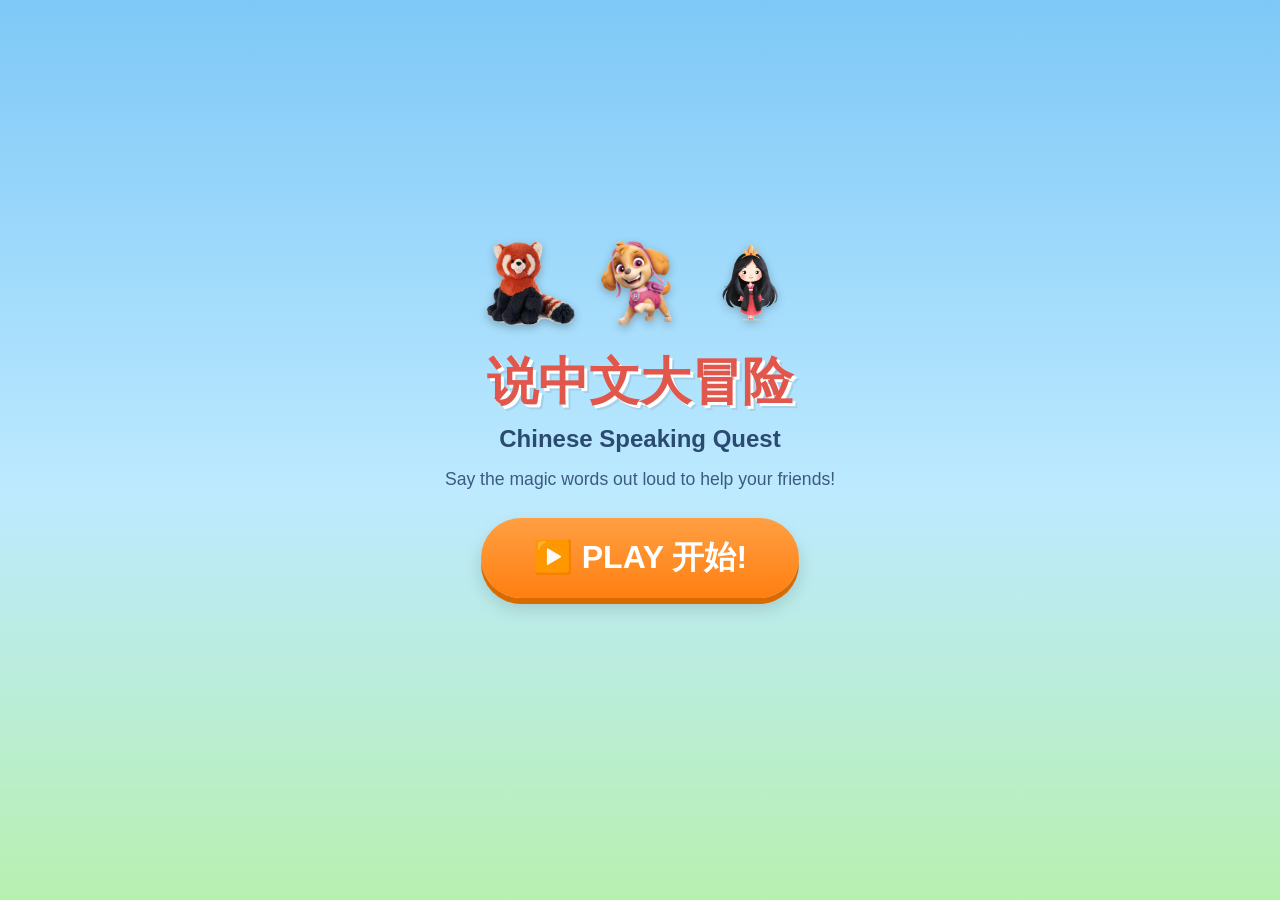
==== index.html @ 39280bae "Initial commit: Chinese Speaking Quest game A kid-friendly browser game for learning to speak Mandar" ====
<!DOCTYPE html>
<!--
  说中文大冒险 — Chinese Speaking Quest
  A speaking game for kids: help the heroes by saying Mandarin words out loud!

  HOW TO PLAY: double-click this file to open it in Chrome or Edge (Edge has the
  nicest Chinese voice, "Xiaoxiao"). Allow the microphone when asked.
  If the microphone is blocked on file:// pages, run a tiny local server instead:
      python -m http.server 8000
  ...then open http://localhost:8000

  TO CHANGE WORDS/STORIES: edit js/data.js — everything she practices lives there.
-->
<html lang="en">
<head>
  <meta charset="UTF-8" />
  <meta name="viewport" content="width=device-width, initial-scale=1.0, user-scalable=no" />
  <title>说中文大冒险 · Chinese Speaking Quest</title>
  <link rel="stylesheet" href="css/style.css" />
</head>
<body>
  <div id="app">

    <!-- ============ TITLE SCREEN ============ -->
    <section id="screen-title" class="screen">
      <div class="title-heroes">
        <span class="title-hero bounce1"><img class="hero-img" src="redpanda icon.png" alt="Red Pandy"></span>
        <span class="title-hero bounce2"><img class="hero-img" src="Skye-thumbnail.png" alt="Skye"></span>
        <span class="title-hero bounce3"><img class="hero-img" src="princess icon.png" alt="Princess"></span>
      </div>
      <h1 id="game-title">说中文大冒险</h1>
      <h2 class="subtitle">Chinese Speaking Quest</h2>
      <p class="tagline">Say the magic words out loud to help your friends!</p>
      <button id="btn-play" class="btn-big btn-play">▶️ PLAY 开始!</button>
      <p class="parent-note" id="boot-note"></p>
    </section>

    <!-- ============ STORY SELECT ============ -->
    <section id="screen-story" class="screen hidden">
      <header class="top-bar">
        <button class="btn-icon" id="btn-story-back">🔙</button>
        <h2>Pick your adventure! 选一个故事</h2>
        <div class="star-hud">⭐ <span class="star-count">0</span></div>
      </header>
      <div id="story-tiles"></div>
      <div class="bottom-bar">
        <button id="btn-stickers" class="btn-chip">📖 Sticker Book</button>
        <button id="btn-helper-toggle" class="btn-chip">👨‍👩‍👧 Helper: OFF</button>
      </div>
    </section>

    <!-- ============ CHAPTER MAP ============ -->
    <section id="screen-map" class="screen hidden">
      <header class="top-bar">
        <button class="btn-icon" id="btn-map-back">🔙</button>
        <h2 id="map-title"></h2>
        <div class="star-hud">⭐ <span class="star-count">0</span></div>
      </header>
      <p id="map-tagline" class="map-tagline"></p>
      <div id="map-path"></div>
    </section>

    <!-- ============ GAME SCENE ============ -->
    <section id="screen-scene" class="screen hidden">
      <header class="top-bar scene-bar">
        <button class="btn-icon" id="btn-scene-back">🔙</button>
        <h2 id="scene-title"></h2>
        <div class="star-hud">⭐ <span class="star-count">0</span></div>
      </header>

      <div id="scene-stage">
        <div id="stage-deco"></div>
        <div id="tableau"></div>
        <div id="hero">🐼</div>
      </div>

      <!-- chapter intro card (shown when a chapter starts) -->
      <div id="scene-intro" class="hidden">
        <div id="intro-emoji">🏡</div>
        <p id="intro-text"></p>
        <button id="btn-start-chapter" class="btn-big">🚀 Start! 开始!</button>
      </div>

      <!-- the speaking challenge -->
      <div id="challenge" class="hidden">
        <div id="card">
          <div id="card-emoji">🐶</div>
          <div id="card-hanzi">狗</div>
          <div id="card-pinyin">gǒu</div>
          <div id="card-en">dog</div>
        </div>
        <div id="feedback"></div>
        <div id="controls">
          <button id="btn-replay" class="btn-round" title="Hear it again">🔊</button>
          <button id="btn-mic" class="btn-mic">🎤</button>
          <button id="btn-helper-yes" class="btn-big hidden">⭐ 她说了! She said it!</button>
        </div>
      </div>
    </section>

    <!-- ============ STICKER BOOK ============ -->
    <section id="screen-stickers" class="screen hidden">
      <header class="top-bar">
        <button class="btn-icon" id="btn-stickers-back">🔙</button>
        <h2>📖 My Stickers 我的贴纸</h2>
        <div class="star-hud">⭐ <span class="star-count">0</span></div>
      </header>
      <div id="sticker-sections"></div>
    </section>

    <!-- ============ CELEBRATION OVERLAY ============ -->
    <div id="celebrate" class="overlay hidden">
      <div class="celebrate-box">
        <div id="celebrate-hero" class="dance">🐼</div>
        <h2 id="celebrate-title">🎉 太棒了! 🎉</h2>
        <p id="celebrate-text"></p>
        <div id="celebrate-sticker"></div>
        <button id="btn-celebrate-next" class="btn-big">➡️ Onward! 继续!</button>
      </div>
    </div>

    <div id="confetti-layer"></div>
    <div id="toast" class="hidden"></div>
  </div>

  <!-- Plain scripts (no modules) so the game works when opened via file:// -->
  <script src="js/data.js"></script>
  <script src="js/speech.js"></script>
  <script src="js/match.js"></script>
  <script src="js/progress.js"></script>
  <script src="js/game.js"></script>
</body>
</html>
---- css/style.css ----
/* ============================================================
   说中文大冒险 — Chinese Speaking Quest
   Kid theme: big, bright, bouncy. Min touch target 72px.
   ============================================================ */

* { box-sizing: border-box; -webkit-tap-highlight-color: transparent; }

html, body {
  margin: 0;
  padding: 0;
  height: 100%;
  font-family: "Comic Sans MS", "Segoe UI", "Microsoft YaHei", sans-serif;
  background: linear-gradient(180deg, #7ec8f7 0%, #bdeaff 55%, #b8f0b0 100%);
  user-select: none;
  overflow: hidden;
}

#app { height: 100%; display: flex; flex-direction: column; }

.screen {
  flex: 1;
  display: flex;
  flex-direction: column;
  align-items: center;
  padding: 12px;
  overflow-y: auto;
  min-height: 0;
}

.hidden { display: none !important; }

/* ---------- shared bits ---------- */

/* Picture avatars (e.g. Red Pandy) — sized in em so they match the emoji
   they replace wherever they appear (title, tiles, scene, cards). */
.hero-img {
  height: 1.15em;
  width: 1.15em;
  object-fit: contain;
  vertical-align: -0.18em;
  filter: drop-shadow(0 3px 4px rgba(0, 0, 0, .25));
}

.top-bar {
  width: 100%;
  display: flex;
  align-items: center;
  gap: 10px;
}
.top-bar h2 {
  flex: 1;
  text-align: center;
  margin: 6px 0;
  color: #2b4a6f;
  font-size: 1.4rem;
  text-shadow: 0 2px 0 rgba(255,255,255,.6);
}

.star-hud {
  background: #fff8dc;
  border: 3px solid #ffc93c;
  border-radius: 999px;
  padding: 8px 16px;
  font-size: 1.2rem;
  font-weight: bold;
  color: #b8860b;
  min-width: 84px;
  text-align: center;
  box-shadow: 0 3px 0 #e8b923;
}
.star-hud.pop { animation: star-pop .5s ease; }

.btn-icon {
  min-width: 72px;
  min-height: 60px;
  font-size: 1.6rem;
  border: none;
  border-radius: 18px;
  background: #ffffffcc;
  box-shadow: 0 4px 0 #c9d8e8;
  cursor: pointer;
}
.btn-icon:active { transform: translateY(3px); box-shadow: 0 1px 0 #c9d8e8; }

.btn-big {
  min-height: 76px;
  padding: 14px 36px;
  font-size: 1.6rem;
  font-family: inherit;
  font-weight: bold;
  color: #fff;
  background: linear-gradient(180deg, #ff9f43, #ff7f11);
  border: none;
  border-radius: 999px;
  box-shadow: 0 6px 0 #d96a00, 0 10px 18px rgba(0,0,0,.15);
  cursor: pointer;
  transition: transform .1s;
}
.btn-big:active { transform: translateY(4px); box-shadow: 0 2px 0 #d96a00; }

.btn-chip {
  min-height: 60px;
  padding: 10px 22px;
  font-size: 1.1rem;
  font-family: inherit;
  font-weight: bold;
  color: #2b4a6f;
  background: #ffffffd9;
  border: 3px solid #9fd0f5;
  border-radius: 999px;
  box-shadow: 0 4px 0 #9fd0f5;
  cursor: pointer;
}
.btn-chip:active { transform: translateY(3px); box-shadow: 0 1px 0 #9fd0f5; }

.bottom-bar { display: flex; gap: 14px; padding: 14px 0 8px; flex-wrap: wrap; justify-content: center; }

/* ---------- title screen ---------- */

#screen-title { justify-content: center; text-align: center; gap: 8px; }

.title-heroes { font-size: 5rem; display: flex; gap: 18px; }
.title-hero { display: inline-block; }
.bounce1 { animation: idle-bounce 1.6s ease-in-out infinite; }
.bounce2 { animation: idle-bounce 1.6s ease-in-out .25s infinite; }
.bounce3 { animation: idle-bounce 1.6s ease-in-out .5s infinite; }

#game-title {
  margin: 6px 0 0;
  font-size: 3.2rem;
  color: #e2574c;
  text-shadow: 3px 3px 0 #fff, 5px 5px 0 rgba(0,0,0,.08);
}
.subtitle { margin: 0; color: #2b4a6f; font-size: 1.5rem; }
.tagline { color: #3d5a80; font-size: 1.1rem; margin: 8px 0 20px; }

.btn-play { font-size: 2rem; padding: 18px 52px; }

.parent-note {
  margin-top: 26px;
  font-size: .85rem;
  color: #55708c;
  max-width: 480px;
  min-height: 1.2em;
}

/* ---------- story select ---------- */

#story-tiles {
  display: flex;
  flex-direction: column;
  gap: 16px;
  width: 100%;
  max-width: 560px;
  padding: 14px 0;
}

.story-tile {
  display: flex;
  align-items: center;
  gap: 18px;
  padding: 16px 22px;
  min-height: 108px;
  border: none;
  border-radius: 26px;
  background: #ffffffe6;
  box-shadow: 0 6px 0 rgba(0,0,0,.1);
  cursor: pointer;
  font-family: inherit;
  text-align: left;
  transition: transform .1s;
}
.story-tile:active { transform: translateY(4px) scale(.99); box-shadow: 0 2px 0 rgba(0,0,0,.1); }
.story-tile .tile-emoji { font-size: 3.6rem; }
.story-tile .tile-title { font-size: 1.5rem; font-weight: bold; color: #2b4a6f; margin: 0; }
.story-tile .tile-sub { font-size: 1rem; color: #55708c; margin: 2px 0 0; }
.story-tile .tile-progress { margin-left: auto; font-size: 1.05rem; font-weight: bold; color: #b8860b; white-space: nowrap; }

/* ---------- chapter map ---------- */

.map-tagline { color: #3d5a80; margin: 4px 0 10px; text-align: center; }

#map-path {
  display: flex;
  flex-wrap: wrap;
  justify-content: center;
  gap: 18px;
  max-width: 640px;
  padding: 10px 0 20px;
}

.chapter-btn {
  width: 150px;
  min-height: 150px;
  border: none;
  border-radius: 24px;
  background: #ffffffe6;
  box-shadow: 0 6px 0 rgba(0,0,0,.12);
  cursor: pointer;
  font-family: inherit;
  display: flex;
  flex-direction: column;
  align-items: center;
  justify-content: center;
  gap: 4px;
  padding: 10px;
  transition: transform .1s;
}
.chapter-btn:active { transform: translateY(4px); box-shadow: 0 2px 0 rgba(0,0,0,.12); }
.chapter-btn .ch-emoji { font-size: 3rem; }
.chapter-btn .ch-title { font-size: 1.15rem; font-weight: bold; color: #2b4a6f; }
.chapter-btn .ch-sub { font-size: .85rem; color: #55708c; }
.chapter-btn .ch-done { font-size: 1rem; }
.chapter-btn.locked { filter: grayscale(1); opacity: .55; cursor: default; }
.chapter-btn.done { border: 3px solid #ffc93c; }

/* ---------- game scene ---------- */

/* Scrollable so the mic / "she said it" button is ALWAYS reachable, even
   when a long finale phrase makes the card tall on a small screen. */
#screen-scene { padding: 8px 10px 20px; overflow-y: auto; }
.scene-bar h2 { font-size: 1.2rem; }

#scene-stage {
  position: relative;
  width: 100%;
  max-width: 720px;
  height: 26vh;
  min-height: 150px;
  flex-shrink: 0; /* keep its size; never squash the card/button off screen */
  border-radius: 26px;
  margin-top: 8px;
  overflow: hidden;
  box-shadow: inset 0 0 0 4px rgba(255,255,255,.5), 0 6px 14px rgba(0,0,0,.12);
}

#stage-deco {
  position: absolute;
  inset: 0;
  font-size: 3rem;
  opacity: .45;
  display: flex;
  justify-content: space-between;
  align-items: flex-start;
  padding: 10px 16px;
  pointer-events: none;
}

#hero {
  position: absolute;
  left: 18px;
  bottom: 10px;
  font-size: 4rem;
  animation: idle-bounce 2s ease-in-out infinite;
}
#hero.jump { animation: hero-jump .7s ease; }
#hero.think { animation: head-tilt 1s ease; }

#tableau {
  position: absolute;
  left: 110px;
  right: 12px;
  bottom: 8px;
  display: flex;
  flex-wrap: wrap-reverse;
  gap: 6px;
  align-items: flex-end;
  font-size: 2.6rem;
}
.tableau-item { animation: pop-in .55s cubic-bezier(.2, 1.6, .4, 1); }

/* intro card */
#scene-intro {
  display: flex;
  flex-direction: column;
  align-items: center;
  gap: 10px;
  padding: 18px;
  text-align: center;
}
#intro-emoji { font-size: 4.5rem; }
#intro-text { font-size: 1.25rem; color: #2b4a6f; max-width: 520px; margin: 0; }

/* challenge card */
#challenge {
  display: flex;
  flex-direction: column;
  align-items: center;
  gap: 8px;
  width: 100%;
  padding-top: 8px;
}

#card {
  background: #fffffff2;
  border-radius: 26px;
  box-shadow: 0 6px 0 rgba(0,0,0,.1);
  padding: 12px 40px 16px;
  text-align: center;
  min-width: 300px;
}
#card.success { animation: card-glow 1s ease; }
#card-emoji { font-size: 5.5rem; line-height: 1.15; }
#card-hanzi { font-size: 2.6rem; color: #2b4a6f; font-weight: bold; }
#card-pinyin { font-size: 1.9rem; color: #e2574c; font-weight: bold; }
#card-en { font-size: 1.1rem; color: #55708c; }

#feedback {
  min-height: 1.6em;
  font-size: 1.2rem;
  font-weight: bold;
  color: #2b8a3e;
  text-align: center;
}
#feedback.oops { color: #b06a00; }

#controls { display: flex; align-items: center; gap: 22px; padding-bottom: 10px; }

.btn-round {
  width: 76px;
  height: 76px;
  font-size: 2rem;
  border: none;
  border-radius: 50%;
  background: #fff;
  box-shadow: 0 5px 0 #c9d8e8;
  cursor: pointer;
}
.btn-round:active { transform: translateY(3px); box-shadow: 0 1px 0 #c9d8e8; }

.btn-mic {
  width: 110px;
  height: 110px;
  font-size: 3.2rem;
  border: none;
  border-radius: 50%;
  background: linear-gradient(180deg, #ff6b81, #ee5253);
  box-shadow: 0 7px 0 #c0392b, 0 10px 20px rgba(0,0,0,.2);
  cursor: pointer;
  animation: mic-pulse 1.6s ease-in-out infinite;
}
.btn-mic:active { transform: translateY(4px); box-shadow: 0 2px 0 #c0392b; }
.btn-mic.listening {
  background: linear-gradient(180deg, #26de81, #20bf6b);
  box-shadow: 0 7px 0 #0e8a4d;
  animation: listening-glow .8s ease-in-out infinite;
}
.btn-mic:disabled { opacity: .6; animation: none; }

/* ---------- sticker book ---------- */

#sticker-sections { width: 100%; max-width: 640px; padding-bottom: 24px; }
.sticker-section h3 { color: #2b4a6f; margin: 18px 4px 8px; font-size: 1.25rem; }
.sticker-grid { display: flex; flex-wrap: wrap; gap: 12px; }

.sticker {
  width: 96px;
  height: 96px;
  font-size: 3rem;
  border: none;
  border-radius: 22px;
  background: #ffffffe6;
  box-shadow: 0 5px 0 rgba(0,0,0,.1);
  cursor: pointer;
}
.sticker:active { transform: translateY(3px); }
.sticker.earned { border: 3px solid #ffc93c; }
.sticker.mystery { filter: grayscale(1); opacity: .45; font-size: 2.4rem; cursor: default; }

/* ---------- celebration overlay ---------- */

.overlay {
  position: fixed;
  inset: 0;
  background: rgba(43, 74, 111, .55);
  display: flex;
  align-items: center;
  justify-content: center;
  z-index: 50;
}

.celebrate-box {
  background: linear-gradient(180deg, #fffbe8, #ffe9c2);
  border-radius: 32px;
  padding: 26px 40px 30px;
  text-align: center;
  max-width: 520px;
  margin: 16px;
  box-shadow: 0 12px 30px rgba(0,0,0,.3);
  animation: pop-in .5s cubic-bezier(.2, 1.6, .4, 1);
}
#celebrate-hero { font-size: 5rem; }
#celebrate-hero.dance { animation: dance .6s ease-in-out infinite; }
#celebrate-title { color: #e2574c; margin: 8px 0; font-size: 2rem; }
#celebrate-text { color: #2b4a6f; font-size: 1.2rem; margin: 4px 0 12px; }
#celebrate-sticker { font-size: 4rem; min-height: 1.1em; animation: pop-in .8s .3s cubic-bezier(.2, 1.6, .4, 1) both; }

/* ---------- confetti & toast ---------- */

#confetti-layer { position: fixed; inset: 0; pointer-events: none; z-index: 99; overflow: hidden; }

.confetto {
  position: absolute;
  top: -50px;
  animation: confetti-fall 1.6s ease-in forwards;
}

#toast {
  position: fixed;
  bottom: 22px;
  left: 50%;
  transform: translateX(-50%);
  background: #2b4a6fee;
  color: #fff;
  padding: 12px 26px;
  border-radius: 999px;
  font-size: 1.05rem;
  z-index: 60;
  max-width: 90vw;
  text-align: center;
}

/* ---------- animations ---------- */

@keyframes idle-bounce {
  0%, 100% { transform: translateY(0); }
  50% { transform: translateY(-12px); }
}

@keyframes hero-jump {
  0% { transform: translateY(0); }
  40% { transform: translateY(-46px) rotate(-8deg); }
  70% { transform: translateY(0); }
  85% { transform: translateY(-14px); }
  100% { transform: translateY(0); }
}

@keyframes head-tilt {
  0%, 100% { transform: rotate(0); }
  30% { transform: rotate(-14deg); }
  60% { transform: rotate(10deg); }
}

@keyframes mic-pulse {
  0%, 100% { transform: scale(1); }
  50% { transform: scale(1.07); }
}

@keyframes listening-glow {
  0%, 100% { transform: scale(1); filter: brightness(1); }
  50% { transform: scale(1.12); filter: brightness(1.15); }
}

@keyframes pop-in {
  0% { transform: scale(0); opacity: 0; }
  100% { transform: scale(1); opacity: 1; }
}

@keyframes star-pop {
  0% { transform: scale(1); }
  40% { transform: scale(1.35) rotate(-6deg); }
  100% { transform: scale(1); }
}

@keyframes card-glow {
  0% { box-shadow: 0 6px 0 rgba(0,0,0,.1); }
  40% { box-shadow: 0 0 34px 10px #ffd93c; }
  100% { box-shadow: 0 6px 0 rgba(0,0,0,.1); }
}

@keyframes confetti-fall {
  0% { transform: translateY(0) rotate(0); opacity: 1; }
  100% { transform: translateY(105vh) rotate(540deg); opacity: .8; }
}

@keyframes dance {
  0%, 100% { transform: rotate(-10deg) translateY(0); }
  50% { transform: rotate(10deg) translateY(-14px); }
}

/* small / short screens — compact the scene so the card AND the button below
   it both fit without needing to scroll (long finale phrases are the tall case) */
@media (max-height: 760px) {
  #card-emoji { font-size: 3.6rem; }
  #card-hanzi { font-size: 2.1rem; }
  #card-pinyin { font-size: 1.5rem; }
  #card { padding: 8px 28px 12px; }
  #challenge { gap: 6px; padding-top: 4px; }
  #controls { gap: 16px; padding-bottom: 4px; }
  #scene-stage { height: 22vh; min-height: 120px; }
  .btn-mic { width: 88px; height: 88px; font-size: 2.6rem; }
  .btn-round { width: 64px; height: 64px; font-size: 1.6rem; }
  #btn-helper-yes { min-height: 62px; padding: 10px 22px; font-size: 1.2rem; }
}
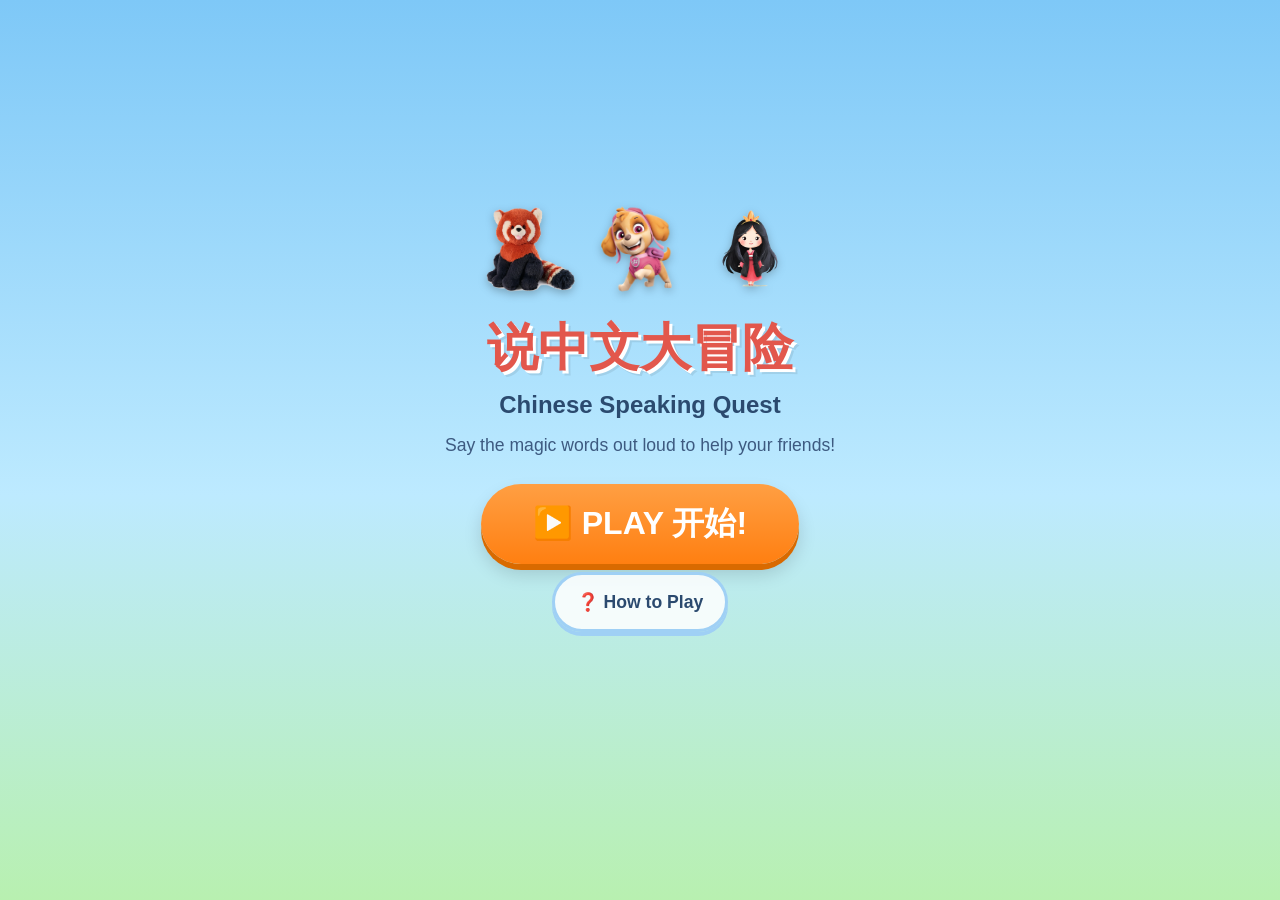
==== commit fc6df3f2: "Add a simple How to Play button and overlay on the home screen A '❓ How to Play' chip on the title s" ====
--- a/index.html
+++ b/index.html
@@ -14,8 +14,19 @@
 <html lang="en">
 <head>
   <meta charset="UTF-8" />
-  <meta name="viewport" content="width=device-width, initial-scale=1.0, user-scalable=no" />
+  <meta name="viewport" content="width=device-width, initial-scale=1.0, viewport-fit=cover, user-scalable=no" />
   <title>说中文大冒险 · Chinese Speaking Quest</title>
+
+  <!-- Add-to-Home-Screen: launch fullscreen with a Red Pandy app icon -->
+  <link rel="manifest" href="manifest.json" />
+  <meta name="theme-color" content="#7ec8f7" />
+  <link rel="apple-touch-icon" href="apple-touch-icon.png" />
+  <link rel="icon" type="image/png" href="icon-192.png" />
+  <meta name="apple-mobile-web-app-capable" content="yes" />
+  <meta name="mobile-web-app-capable" content="yes" />
+  <meta name="apple-mobile-web-app-status-bar-style" content="default" />
+  <meta name="apple-mobile-web-app-title" content="Chinese Quest" />
+
   <link rel="stylesheet" href="css/style.css" />
 </head>
 <body>
@@ -32,6 +43,7 @@
       <h2 class="subtitle">Chinese Speaking Quest</h2>
       <p class="tagline">Say the magic words out loud to help your friends!</p>
       <button id="btn-play" class="btn-big btn-play">▶️ PLAY 开始!</button>
+      <button id="btn-howto" class="btn-chip">❓ How to Play</button>
       <p class="parent-note" id="boot-note"></p>
     </section>
 
@@ -84,6 +96,7 @@
       <!-- the speaking challenge -->
       <div id="challenge" class="hidden">
         <div id="card">
+          <div id="card-level"></div>
           <div id="card-emoji">🐶</div>
           <div id="card-hanzi">狗</div>
           <div id="card-pinyin">gǒu</div>
@@ -108,6 +121,22 @@
       <div id="sticker-sections"></div>
     </section>
 
+    <!-- ============ HOW TO PLAY OVERLAY ============ -->
+    <div id="howto" class="overlay hidden">
+      <div class="howto-box">
+        <h2>🎮 How to Play</h2>
+        <ul class="howto-steps">
+          <li><span>🗺️</span> Pick a story, then tap a chapter to start.</li>
+          <li><span>🔊</span> Listen — the game says a Chinese word out loud.</li>
+          <li><span>🎤</span> Your turn! Say it back. The mic opens by itself.</li>
+          <li><span>⭐</span> Say it and you earn stars — the story moves on!</li>
+          <li><span>🌈</span> Tricky word? After a few tries you always move on. No worries!</li>
+        </ul>
+        <p class="howto-note">Grown-ups: no microphone? Tap <b>👨‍👩‍👧 Helper</b> on the story screen and press “She said it!” for her.</p>
+        <button id="btn-howto-close" class="btn-big">👍 Got it!</button>
+      </div>
+    </div>
+
     <!-- ============ CELEBRATION OVERLAY ============ -->
     <div id="celebrate" class="overlay hidden">
       <div class="celebrate-box">
--- a/css/style.css
+++ b/css/style.css
@@ -15,7 +15,14 @@
   overflow: hidden;
 }
 
-#app { height: 100%; display: flex; flex-direction: column; }
+#app {
+  height: 100%;
+  display: flex;
+  flex-direction: column;
+  /* keep content clear of the status bar / notch when launched fullscreen */
+  padding-top: env(safe-area-inset-top, 0px);
+  padding-bottom: env(safe-area-inset-bottom, 0px);
+}
 
 .screen {
   flex: 1;
@@ -300,10 +307,31 @@
   min-width: 300px;
 }
 #card.success { animation: card-glow 1s ease; }
+#card-level {
+  display: inline-block;
+  background: #fff3d6;
+  border: 2px solid #ffd35c;
+  border-radius: 999px;
+  padding: 3px 14px;
+  margin-bottom: 4px;
+  font-size: .95rem;
+  font-weight: bold;
+  color: #b8860b;
+  white-space: nowrap;
+}
 #card-emoji { font-size: 5.5rem; line-height: 1.15; }
-#card-hanzi { font-size: 2.6rem; color: #2b4a6f; font-weight: bold; }
-#card-pinyin { font-size: 1.9rem; color: #e2574c; font-weight: bold; }
+#card-hanzi { font-size: 2.6rem; color: #2b4a6f; font-weight: bold; line-height: 1.2; }
+#card-pinyin { font-size: 1.9rem; color: #e2574c; font-weight: bold; line-height: 1.25; }
 #card-en { font-size: 1.1rem; color: #55708c; }
+
+/* longer phrases (⭐⭐) and sentences (⭐⭐⭐): shrink text + emoji so they fit */
+#card.lvl-2 #card-emoji { font-size: 4.4rem; }
+#card.lvl-2 #card-hanzi { font-size: 2.2rem; }
+#card.lvl-2 #card-pinyin { font-size: 1.6rem; }
+#card.lvl-3 #card-emoji { font-size: 3.4rem; }
+#card.lvl-3 #card-hanzi { font-size: 1.85rem; }
+#card.lvl-3 #card-pinyin { font-size: 1.3rem; }
+#card.lvl-3 #card-level { background: #ffe1ec; border-color: #ff9ec4; color: #c2185b; }
 
 #feedback {
   min-height: 1.6em;
@@ -394,6 +422,42 @@
 #celebrate-title { color: #e2574c; margin: 8px 0; font-size: 2rem; }
 #celebrate-text { color: #2b4a6f; font-size: 1.2rem; margin: 4px 0 12px; }
 #celebrate-sticker { font-size: 4rem; min-height: 1.1em; animation: pop-in .8s .3s cubic-bezier(.2, 1.6, .4, 1) both; }
+
+/* ---------- how-to-play overlay ---------- */
+
+.howto-box {
+  background: linear-gradient(180deg, #ffffff, #e8f4ff);
+  border-radius: 32px;
+  padding: 22px 26px 26px;
+  max-width: 460px;
+  margin: 16px;
+  max-height: 90vh;
+  overflow-y: auto;
+  box-shadow: 0 12px 30px rgba(0,0,0,.3);
+  animation: pop-in .4s cubic-bezier(.2, 1.6, .4, 1);
+}
+.howto-box h2 { text-align: center; color: #2b4a6f; margin: 4px 0 14px; font-size: 1.8rem; }
+.howto-steps { list-style: none; padding: 0; margin: 0 0 14px; }
+.howto-steps li {
+  display: flex;
+  align-items: center;
+  gap: 12px;
+  font-size: 1.15rem;
+  color: #2b4a6f;
+  margin: 12px 0;
+}
+.howto-steps li span { font-size: 1.9rem; flex-shrink: 0; width: 2.1rem; text-align: center; }
+.howto-note {
+  background: #fff8dc;
+  border: 2px solid #ffe08a;
+  border-radius: 16px;
+  padding: 10px 14px;
+  font-size: 1rem;
+  color: #55708c;
+  margin: 0 0 18px;
+  line-height: 1.4;
+}
+#btn-howto-close { display: block; margin: 0 auto; }
 
 /* ---------- confetti & toast ---------- */
 
